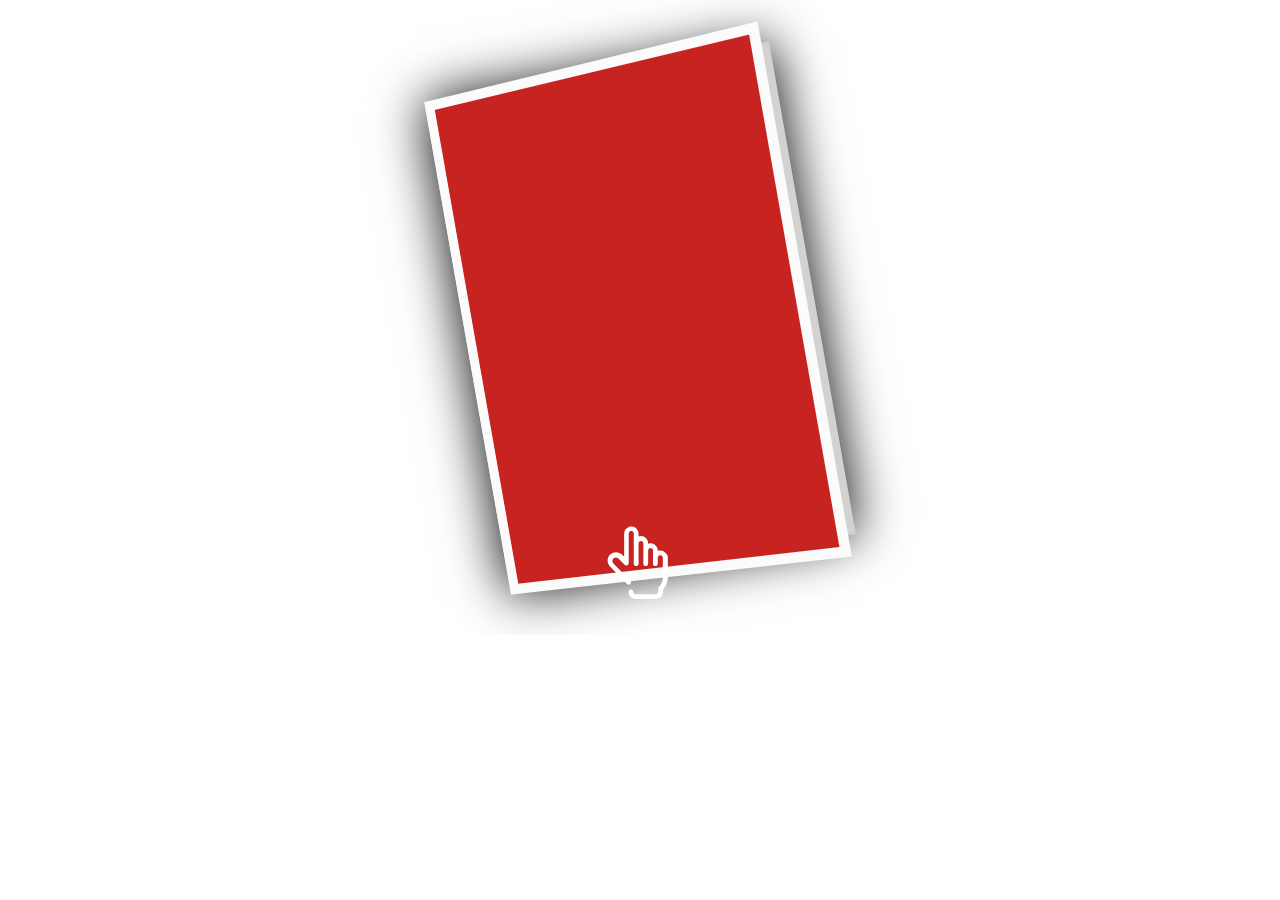
==== Xmas/src/index.html @ 48ceaa27 "." ====
<!DOCTYPE html>
<html lang="en">

<head>
	<meta charset="UTF-8" />
	<title>Christmas Card</title>
	<meta name="viewport"
		content="width=device-width; initial-scale=1.0; maximum-scale=1.0; minimum-scale=1.0; user-scalable=no; target-densityDpi=device-dpi">
	</meta>
	<link rel="stylesheet" href="./style.css" />
	<link rel="stylesheet" href="./snowstyle.css" />
</head>

<body>
	<section>
		<div>
			<div class="snow1"></div>
			<div class="snow2"></div>
			<div class="snow3"></div>
			<div class="card">
			<div class="card-page cart-page-front">
				<div class="card-page cart-page-outside"></div>
				<div class="card-page cart-page-inside">
					<span class="merry-christmas">
						<img />
					</span>
				</div>
			</div>
			<div class="card-page cart-page-bottom">
				<p style="font-family: 'iCiel Hipsteria', serif;font-size: 25px;"> Thay mặt ông già Noel
					và các chú Tuần Lộc,
					xin chúc em
					một Giáng Sinh an lành
					và nhiều niềm vui. <br>
					Merry Christmas!
				</p>

			</div>
		</div>
		</div>

		
		<span class="click-icon">
			<svg viewBox="0 0 40 40" xmlns="http://www.w3.org/2000/svg">
				<path fill="#fff"
					d="M31.6 17.7V26c0 1.9-.7 3.7-2 5.1v.9c0 1.6-1.3 3-3 3h-8.4c-1.6 0-3-1.3-3-3 0-.6.5-1 1-1s1 .4 1 1c0 .5.4 1 1 1h8.4c.5 0 1-.4 1-1v-1.2-.3-.1c0-.1.1-.2.2-.3 1.1-1.1 1.7-2.5 1.7-4v-8.3c0-.3-.1-.5-.3-.7-.1-.1-.5-.4-1-.3-.4.1-.8.6-.8 1.1v2.4c0 .6-.5 1-1 1s-1-.4-1-1v-5.5c0-.3-.1-.5-.3-.7s-.4-.3-.7-.3c-.5 0-1 .5-1 1v5.5c0 .6-.5 1-1 1s-1-.4-1-1v-8.5c0-.3-.1-.5-.3-.7s-.4-.3-.7-.3c-.5 0-1 .5-1 1v8.5c0 .6-.5 1-1 1s-1-.4-1-1V7.7c0-.3-.1-.5-.3-.7-.1-.1-.5-.4-1-.3-.4.1-.8.6-.8 1.1V20c0 .4-.2.8-.6.9-.4.2-.8.1-1.1-.2L11 18.1c-.6-.6-1.6-.6-2.2.1-.5.6-.4 1.5.2 2.1l7 7c.4.4.4 1 0 1.4-.2.2-.5.3-.7.3-.3 0-.5-.1-.7-.3l-7-7.1c-1.3-1.3-1.5-3.5-.3-4.8C8 16 9 15.5 10 15.5c.9 0 1.8.4 2.5 1l.9.9V7.9c0-1.4.9-2.7 2.3-3 1-.3 2.1 0 2.8.8.6.6.9 1.3.9 2.1V9c.3-.1.7-.2 1-.2.8 0 1.5.3 2.1.9s.9 1.3.9 2.1v.2c.3-.1.7-.2 1-.2.8 0 1.5.3 2.1.9s.9 1.3.9 2.1v.2c.1 0 .2-.1.3-.1 1-.3 2.1 0 2.8.8.8.5 1.1 1.3 1.1 2z" />
			</svg>
		</span>
		<!-- partial -->
		<script src="./min.js"></script>
		<script src="./script.js"></script>
	</section>
	<!-- partial:index.partial.html -->

</body>

</html>
---- Xmas/src/style.css ----
@import url("https://fonts.googleapis.com/css?family=Mirza&amp;subset=latin-ext");
* {
  box-sizing: border-box;
}

body {
  
  background-image: url("https://images.unsplash.com/photo-1514849543360-3228a8766079?auto=format&fit=crop&q=80&w=1660&ixlib=rb-4.0.3&ixid=M3wxMjA3fDB8MHxwaG90by1wYWdlfHx8fGVufDB8fHx8fA%3D%3D");
  background-repeat: no-repeat;
  background-size: cover;
  height: 100vh;
  margin: 0;
  padding: 0;

}

.card {
  perspective: 1500px;
  position: absolute;
  left: calc(50% - 175px);
  top: calc(50% - 250px);
  transition-property: transform;
  transition-duration: 1s;
  transition-timing-function: cubic-bezier(0.68, -0.55, 0.265, 1.55);
  transition-delay: initial;
  transform: rotate(-10deg) translate(0, 0);
  -webkit-animation: cardIn 1s alternate cubic-bezier(0.87, -0.41, 0.19, 1.44);
  animation: cardIn 1s alternate cubic-bezier(0.87, -0.41, 0.19, 1.44);
}
@media (max-width: 767px) {
  .card {
    left: calc(50% - 115px);
    top: calc(50% - 164.5px);
  }
}
@media (max-width: 479px) {
  .card {
    left: calc(50% - 75px);
    top: calc(50% - 107px);
  }
}
.card:before {
  content: "";
  display: block;
  position: absolute;
  left: 0;
  top: 0;
  width: 100%;
  height: 100%;
  box-shadow: 0 0 50px #000;
  transition: all 0.5s ease-in-out;
  background: image("cm.pmg");
}
.card.is-opened {
  transform: rotate(0deg) translate(175px, 0);
}
@media (max-width: 767px) {
  .card.is-opened {
    transform: rotate(0deg) translate(115px, 0);
  }
}
@media (max-width: 479px) {
  .card.is-opened {
    transform: rotate(0deg) translate(75px, 0);
  }
}
.card.is-opened .cart-page-front {
  transform: rotateY(-180deg);
}

@-webkit-keyframes cardIn {
  0% {
    opacity: 0;
    transform: rotate(-10deg) translate(0, -100%);
  }
  25% {
    opacity: 1;
  }
  100% {
    opacity: 1;
    transform: rotate(-10deg) translate(0, 0);
  }
}

@keyframes cardIn {
  0% {
    opacity: 0;
    transform: rotate(-10deg) translate(0, -100%);
  }
  25% {
    opacity: 1;
  }
  100% {
    opacity: 1;
    transform: rotate(-10deg) translate(0, 0);
  }
}
.card,
.card-page {
  width: 350px;
  height: 500px;
}
@media (max-width: 767px) {
  .card,
.card-page {
    width: 230px;
    height: 329px;
  }
}
@media (max-width: 479px) {
  .card,
.card-page {
    width: 150px;
    height: 214px;
  }
}

.card-page {
  transition: transform 1s ease-in-out;
  cursor: pointer;
  position: absolute;
  outline: 1px solid transparent;
}

.cart-page-front {
  transform-origin: 0 50% 0;
  transform-style: preserve-3d;
  transform: rotateY(-20deg);
  z-index: 2;
}

.cart-page-outside,
.cart-page-inside {
  position: absolute;
  -webkit-backface-visibility: hidden;
}

.cart-page-outside {
  border: 10px solid #fbfbfb;
  background: #c72320 url("https://raw.githubusercontent.com/daomintam/daomintam.github.io/3e806dfed4e6daeea22c9830a0fa0d3c57d1d93b/img/cm.png") no-repeat center;
  background-size: cover;
  width: 100%;
  height: 100%;
}
@media (max-width: 767px) {
  .cart-page-outside {
    border: 5px solid #fbfbfb;
  }
}

.cart-page-inside,
.cart-page-bottom {
  background-color: #d4d1d0;
  background-image: url("https://www.dropbox.com/s/8hw7guch8d151kg/pattern.png?raw=1");
  border: 20px solid #d4d1d0;
  display: -webkit-box;
  display: -moz-box;
  display: box;
  display: -moz-flex;
  display: flex;
  box-pack: center;
  -moz-justify-content: center;
  -ms-justify-content: center;
  -o-justify-content: center;
  justify-content: center;
  -ms-flex-pack: center;
  box-align: center;
  -moz-align-items: center;
  -ms-align-items: center;
  -o-align-items: center;
  align-items: center;
  -ms-flex-align: center;
  text-align: center;
}
@media (max-width: 767px) {
  .cart-page-inside,
.cart-page-bottom {
    border: 10px solid #d4d1d0;
  }
}

.cart-page-inside {
  transform: rotateY(-180deg);
  border-right: none !important;
  background-position: 0px 80px;
}
@media (max-width: 767px) {
  .cart-page-inside {
    background-position: 0px 30px;
  }
}
@media (max-width: 479px) {
  .cart-page-inside {
    background-position: 0px 30px;
  }
}

.cart-page-bottom {
  z-index: 1;
  border-left: none !important;
  background-position: -22px 80px;
}
@media (max-width: 767px) {
  .cart-page-bottom {
    background-position: 85px 30px;
  }
}
@media (max-width: 479px) {
  .cart-page-bottom {
    background-position: 0px 30px;
  }
}

.merry-christmas {
  /* transform: rotate(-20deg); */
  display: block;
}
/* .merry-christmas img {
  width: 350px;
  height: auto;
} */
.merry-christmas img {
  content: url("https://scontent.fhan3-3.fna.fbcdn.net/v/t39.30808-6/398172853_2569055136588826_1551316962868419497_n.jpg?stp=dst-jpg_p526x296&_nc_cat=108&ccb=1-7&_nc_sid=5f2048&_nc_eui2=AeGLlGNXYrFa-N0nE_I1fmRlCYiCF3MJEzkJiIIXcwkTOS-8eJTPaFlXb6YuwqBqglDezWtbldmyfzYRhhzhb4DV&_nc_ohc=DuAQ9S8C-csAX8sQknE&_nc_ht=scontent.fhan3-3.fna&oh=00_AfBT1gZntZEA8X3PJ61YuLPtQnE50VE-vx1_JetUKt8jFA&oe=654D963F");
  width: 80%; 
  height: auto;
}
@media (max-width: 767px) {
  .merry-christmas img {
    width: 200px;
  }
}
@media (max-width: 479px) {
  .merry-christmas img {
    width: 150px;
  }
}
@font-face {
  font-family: 'iCiel Hipsteria'; 
  src: url(/font/iCielHipsteria.ttf) format('truetype'); 
}
/* #typing-text {
  white-space: nowrap;
  overflow: hidden;
  border-right: 1px solid;
  animation: typing 3s steps(40, end), blink-caret 0.75s step-end infinite;
  font-family: 'Fz Presidente', Georgia, serif;
}
@keyframes typing {
  from { width: 0 }
  to { width: 100% }
}

@keyframes blink-caret {
  from, to { border-color: transparent }
  50% { border-color: black; }
}
.card .typing-text {
  white-space: nowrap;
  overflow: hidden;
  border-right: 1px solid;
  animation: typing 3s steps(40, end), blink-caret 0.75s step-end infinite;
  font-family: 'Fz Presidente', Georgia, serif;
} */
.card .cart-page-inside {
  white-space: pre-line; /* Cho phép dấu xuống dòng hoạt động */
}
.click-icon {
  position: absolute;
  left: 50%;
  transform: translate(-50%, 0);
  bottom: 20px;
  -webkit-animation: iconAnimation 1s infinite alternate ease-in-out;
  animation: iconAnimation 1s infinite alternate ease-in-out;
  transition: opacity 0.5s ease-in-out;
  opacity: 1;
}
.click-icon svg {
  width: 96px;
  height: 96px;
}
@media (max-width: 767px) {
  .click-icon svg {
    width: 72px;
    height: 72px;
  }
}
@media (max-width: 479px) {
  .click-icon svg {
    width: 48px;
    height: 48px;
  }
}
.click-icon.is-hidden {
  opacity: 0;
}

@-webkit-keyframes iconAnimation {
  0% {
    transform: translate(-50%, 0);
  }
  100% {
    transform: translate(-50%, 10px);
  }
}

@keyframes iconAnimation {
  0% {
    transform: translate(-50%, 0);
  }
  100% {
    transform: translate(-50%, 10px);
  }
}
p {
  font-family: "Mirza", Verdana, Arial, serif;
  font-size: 36px;
  line-height: 1.2em;
  padding-left: 10px;
}
@media (max-width: 767px) {
  p {
    font-size: 24px;
  }
}
@media (max-width: 479px) {
  p {
    font-size: 20px;
  }
}
---- Xmas/src/snowstyle.css ----
section{
    position: absolute;
    background-size: cover;
    width: 100%;
    height: 635px;
    overflow: hidden;

}

.snow1
{
    background: url("https://pngimg.com/uploads/snow/snow_PNG12.png");
    background-repeat: repeat;
    width: 100%;
    height: 635px;
    position: absolute;
    top: 0;
    left: 0;
    animation: animate1 20s infinite linear;
}
.snow2
{
    background: url("https://pngimg.com/uploads/snow/snow_PNG12.png");
    background-repeat: repeat;
    width: 100%;
    height: 635px;
    position: absolute;
    top: 0;
    left: 0;
    animation: animate2 10s infinite linear;
    background-size: 300px;
    filter: blur(1px);
}
.snow3
{
    background: url("https://pngimg.com/uploads/snow/snow_PNG12.png");
    background-repeat: repeat;
    width: 100%;
    height: 635px;
    position: absolute;
    top: 0;
    left: 0;
    animation: animate3 10s infinite linear;
    background-size: 800px;
    filter: blur(2px);


}
@keyframes animate1
{
    0%
    {
        background-position: 0px 0px;
    }
    100%
    {
        background-position: 100px 635px;
    }

}
@keyframes animate2
{
    0%
    {
        background-position: 0px -100px;
    }
    100%
    {
        background-position: 0px 635px;
    }

}
@keyframes animate3
{
    0%
    {
        background-position: 0px 100px;
    }
    100%
    {
        background-position: 300px 635px;
    }

}
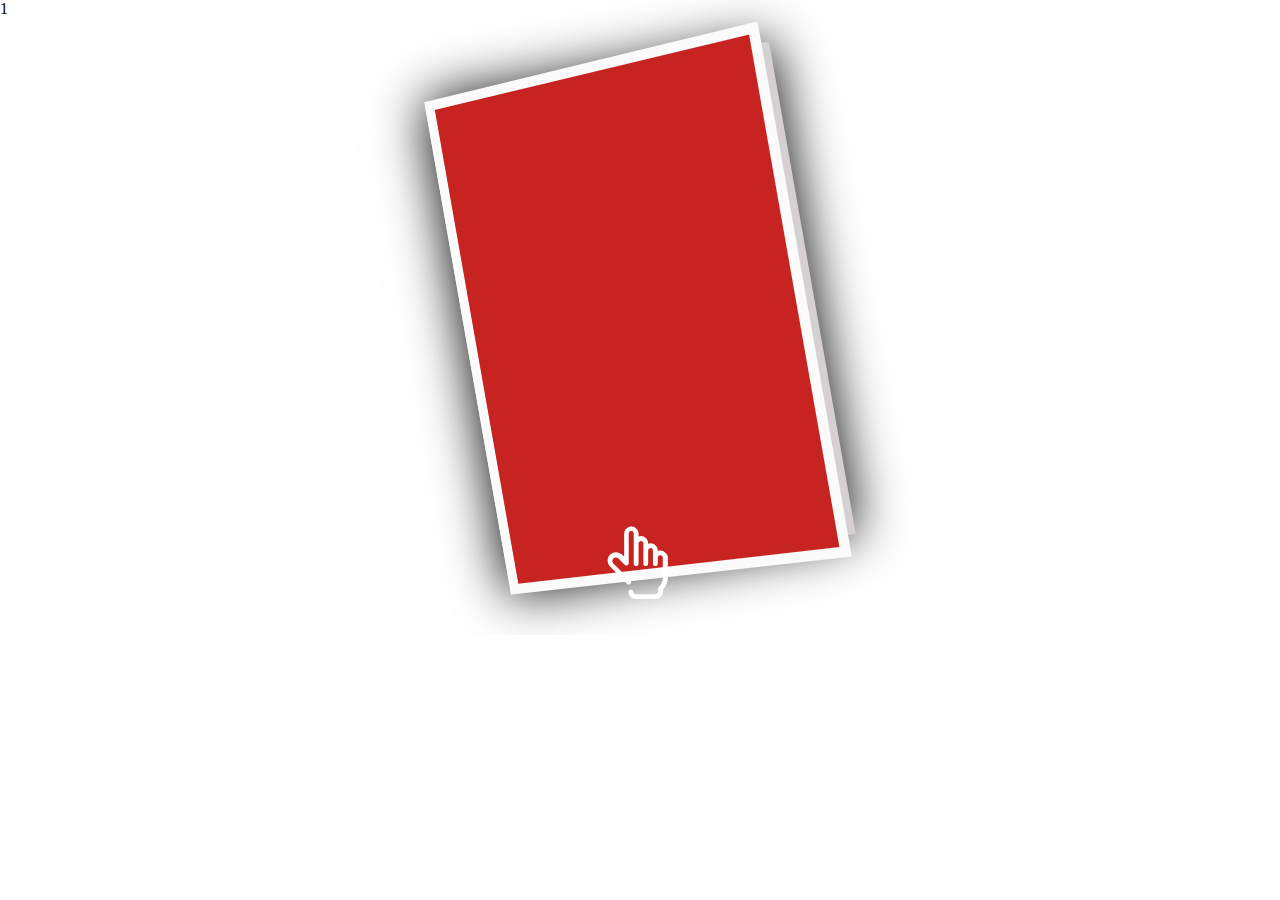
==== commit c867752f: "i" ====
--- a/Xmas/src/index.html
+++ b/Xmas/src/index.html
@@ -5,7 +5,7 @@
 	<meta charset="UTF-8" />
 	<title>Christmas Card</title>
 	<meta name="viewport"
-		content="width=device-width; initial-scale=1.0; maximum-scale=1.0; minimum-scale=1.0; user-scalable=no; target-densityDpi=device-dpi">
+		content="width=device-width; initial-scale=1.0; maximum-scale=1.0; minimum-scale=1.0; user-scalable=no; target-densityDpi=device-dpi;">
 	</meta>
 	<link rel="stylesheet" href="./style.css" />
 	<link rel="stylesheet" href="./snowstyle.css" />
@@ -27,14 +27,15 @@
 				</div>
 			</div>
 			<div class="card-page cart-page-bottom">
-				<p style="font-family: 'iCiel Hipsteria', serif;font-size: 25px;"> Thay mặt ông già Noel
+				<p id="greeting" style="font-family: 'iCiel Hipsteria', serif;font-size: 25px;"> Thay mặt ông già Noel
 					và các chú Tuần Lộc,
 					xin chúc em
 					một Giáng Sinh an lành
-					và nhiều niềm vui. <br>
+					và nhiều niềm vui. <br><br>
 					Merry Christmas!
+					<br>♥
 				</p>
-
+				
 			</div>
 		</div>
 		</div>
@@ -48,7 +49,19 @@
 		</span>
 		<!-- partial -->
 		<script src="./min.js"></script>
-		<script src="./script.js"></script>
+		<script src="./script.js"></script>1
+		<script>
+            function adjustFontSize() {
+                var greeting = document.getElementById('greeting');
+                if (window.innerWidth < 768) { 
+                    greeting.style.fontSize = '18px';
+                } else {
+                    greeting.style.fontSize = '25px'; 
+                }
+            }
+            window.addEventListener('load', adjustFontSize);
+            window.addEventListener('resize', adjustFontSize);
+        </script>
 	</section>
 	<!-- partial:index.partial.html -->
 
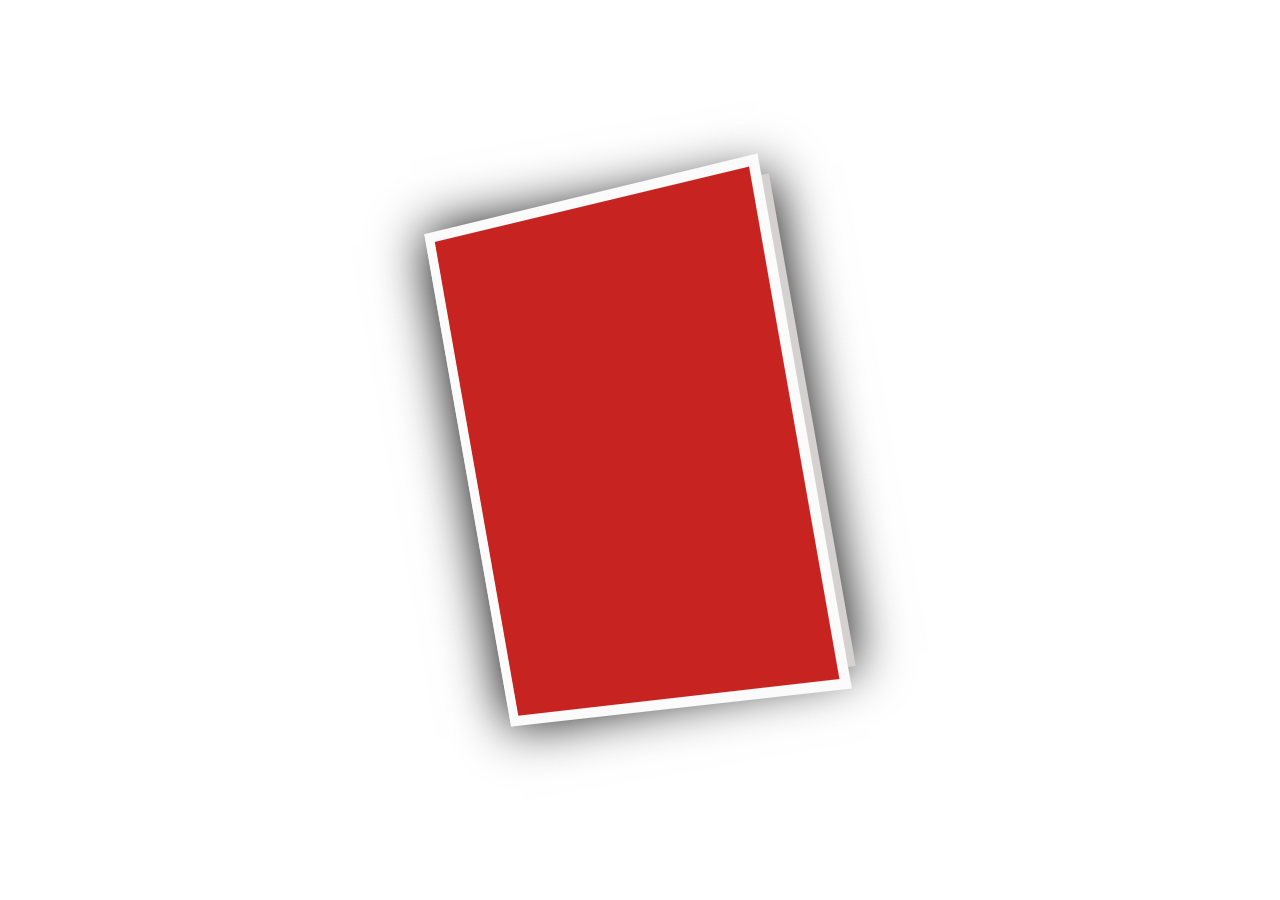
==== commit 508ba0ac: "i" ====
--- a/Xmas/src/index.html
+++ b/Xmas/src/index.html
@@ -4,64 +4,84 @@
 <head>
 	<meta charset="UTF-8" />
 	<title>Christmas Card</title>
-	<meta name="viewport"
-		content="width=device-width; initial-scale=1.0; maximum-scale=1.0; minimum-scale=1.0; user-scalable=no; target-densityDpi=device-dpi;">
+	<meta name="viewport";
+		content="width=device-width initial-scale=1.0; maximum-scale=1.0; minimum-scale=1.0; user-scalable=no; target-densityDpi=device-dpi;">
 	</meta>
 	<link rel="stylesheet" href="./style.css" />
 	<link rel="stylesheet" href="./snowstyle.css" />
+	 <link rel="stylesheet1" href="./santa-deer.css" /> 
+
+	
 </head>
 
 <body>
-	<section>
-		<div>
+	<div class="santa-claus">
+		<img src="other/images/santa-deer.png" alt="deer" class="santa-deer">
+		<img src="other/images/santa-body.png" alt="deer" class="santa-body">
+		<img src="other/images/santa-hand.png" alt="deer" class="santa-hand">
+	</div>
+	<section style="pointer-events: none;">
+		<div><iframe width="100%" height="20" scrolling="no" frameborder="no"
+			allow="autoplay"
+			src="https://w.soundcloud.com/player/?url=https%3A//api.soundcloud.com/tracks/1181152639&color=241414&auto_play=true&hide_related=false&show_comments=true&show_user=true&show_reposts=false&show_teaser=true"></iframe>	
+		</div>
+		<div style="pointer-events: all;">
 			<div class="snow1"></div>
 			<div class="snow2"></div>
 			<div class="snow3"></div>
+			
 			<div class="card">
-			<div class="card-page cart-page-front">
-				<div class="card-page cart-page-outside"></div>
-				<div class="card-page cart-page-inside">
-					<span class="merry-christmas">
-						<img />
-					</span>
+
+				<div class="card-page cart-page-front">
+					<div class="card-page cart-page-outside">
+
+					</div>
+					<div class="card-page cart-page-inside">
+
+						<span class="merry-christmas">
+							<img />
+						</span>
+					</div>
+				</div>
+				<div class="card-page cart-page-bottom">
+					<p id="greeting" style="font-family: 'iCiel Hipsteria', serif;font-size: 25px;"> Thay mặt ông già
+						Noel
+						và các chú Tuần Lộc,
+						xin chúc em
+						một Giáng Sinh an lành
+						và nhiều niềm vui. <br><br>
+						Merry Christmas!
+						<br>♥
+					</p>
+
 				</div>
 			</div>
-			<div class="card-page cart-page-bottom">
-				<p id="greeting" style="font-family: 'iCiel Hipsteria', serif;font-size: 25px;"> Thay mặt ông già Noel
-					và các chú Tuần Lộc,
-					xin chúc em
-					một Giáng Sinh an lành
-					và nhiều niềm vui. <br><br>
-					Merry Christmas!
-					<br>♥
-				</p>
-				
-			</div>
 		</div>
-		</div>
+		
 
-		
 		<span class="click-icon">
 			<svg viewBox="0 0 40 40" xmlns="http://www.w3.org/2000/svg">
 				<path fill="#fff"
 					d="M31.6 17.7V26c0 1.9-.7 3.7-2 5.1v.9c0 1.6-1.3 3-3 3h-8.4c-1.6 0-3-1.3-3-3 0-.6.5-1 1-1s1 .4 1 1c0 .5.4 1 1 1h8.4c.5 0 1-.4 1-1v-1.2-.3-.1c0-.1.1-.2.2-.3 1.1-1.1 1.7-2.5 1.7-4v-8.3c0-.3-.1-.5-.3-.7-.1-.1-.5-.4-1-.3-.4.1-.8.6-.8 1.1v2.4c0 .6-.5 1-1 1s-1-.4-1-1v-5.5c0-.3-.1-.5-.3-.7s-.4-.3-.7-.3c-.5 0-1 .5-1 1v5.5c0 .6-.5 1-1 1s-1-.4-1-1v-8.5c0-.3-.1-.5-.3-.7s-.4-.3-.7-.3c-.5 0-1 .5-1 1v8.5c0 .6-.5 1-1 1s-1-.4-1-1V7.7c0-.3-.1-.5-.3-.7-.1-.1-.5-.4-1-.3-.4.1-.8.6-.8 1.1V20c0 .4-.2.8-.6.9-.4.2-.8.1-1.1-.2L11 18.1c-.6-.6-1.6-.6-2.2.1-.5.6-.4 1.5.2 2.1l7 7c.4.4.4 1 0 1.4-.2.2-.5.3-.7.3-.3 0-.5-.1-.7-.3l-7-7.1c-1.3-1.3-1.5-3.5-.3-4.8C8 16 9 15.5 10 15.5c.9 0 1.8.4 2.5 1l.9.9V7.9c0-1.4.9-2.7 2.3-3 1-.3 2.1 0 2.8.8.6.6.9 1.3.9 2.1V9c.3-.1.7-.2 1-.2.8 0 1.5.3 2.1.9s.9 1.3.9 2.1v.2c.3-.1.7-.2 1-.2.8 0 1.5.3 2.1.9s.9 1.3.9 2.1v.2c.1 0 .2-.1.3-.1 1-.3 2.1 0 2.8.8.8.5 1.1 1.3 1.1 2z" />
 			</svg>
+
 		</span>
+
 		<!-- partial -->
 		<script src="./min.js"></script>
-		<script src="./script.js"></script>1
+		<script src="./script.js"></script>
 		<script>
-            function adjustFontSize() {
-                var greeting = document.getElementById('greeting');
-                if (window.innerWidth < 768) { 
-                    greeting.style.fontSize = '18px';
-                } else {
-                    greeting.style.fontSize = '25px'; 
-                }
-            }
-            window.addEventListener('load', adjustFontSize);
-            window.addEventListener('resize', adjustFontSize);
-        </script>
+			function adjustFontSize() {
+				var greeting = document.getElementById('greeting');
+				if (window.innerWidth < 768) {
+					greeting.style.fontSize = '14px';
+				} else {
+					greeting.style.fontSize = '25px';
+				}
+			}
+			window.addEventListener('load', adjustFontSize);
+			window.addEventListener('resize', adjustFontSize);
+		</script>
 	</section>
 	<!-- partial:index.partial.html -->
 
--- a/Xmas/src/style.css
+++ b/Xmas/src/style.css
@@ -221,8 +221,8 @@
 } */
 .merry-christmas img {
   content: url("https://scontent.fhan3-3.fna.fbcdn.net/v/t39.30808-6/398172853_2569055136588826_1551316962868419497_n.jpg?stp=dst-jpg_p526x296&_nc_cat=108&ccb=1-7&_nc_sid=5f2048&_nc_eui2=AeGLlGNXYrFa-N0nE_I1fmRlCYiCF3MJEzkJiIIXcwkTOS-8eJTPaFlXb6YuwqBqglDezWtbldmyfzYRhhzhb4DV&_nc_ohc=DuAQ9S8C-csAX8sQknE&_nc_ht=scontent.fhan3-3.fna&oh=00_AfBT1gZntZEA8X3PJ61YuLPtQnE50VE-vx1_JetUKt8jFA&oe=654D963F");
-  width: 80%; 
-  height: auto;
+  width: 100%; 
+  height: 100%;
 }
 @media (max-width: 767px) {
   .merry-christmas img {
@@ -231,12 +231,16 @@
 }
 @media (max-width: 479px) {
   .merry-christmas img {
-    width: 150px;
-  }
+    width: 120px;
+
+  }
+  #greeting {
+    font-size: 14px; 
+}
 }
 @font-face {
   font-family: 'iCiel Hipsteria'; 
-  src: url(/font/iCielHipsteria.ttf) format('truetype'); 
+  src: url(other/font/iCielHipsteria.ttf) format('truetype'); 
 }
 /* #typing-text {
   white-space: nowrap;
@@ -326,4 +330,85 @@
   p {
     font-size: 20px;
   }
+}
+.santa-claus {
+  position: absolute;
+  width: 370px;
+  right: -400px;
+  animation: santa-move 16s 2s linear infinite;
+  transform-origin: 50% 50%;
+}
+
+.santa-deer {
+  position: absolute;
+  width: 300px;
+  z-index: 3;
+  top: 5px;
+  transform-origin: right center;
+  animation: deer 5s infinite;
+}
+
+.santa-body {
+  position: absolute;
+  width: 115px;
+  right: 0;
+  top: 15px;
+  z-index: 2;
+}
+
+.santa-hand {
+  position: absolute;
+  width: 20px;
+  z-index: 1;
+  right: 60px;
+  top: 25px;
+  transform-origin: right bottom;
+  animation: shake-hand 3s infinite;
+}
+
+
+
+@keyframes shake-hand {
+  50% {
+      transform: rotate(-30deg);
+  }
+}
+
+@keyframes deer {
+  50% {
+      transform: rotate(-5deg);
+  }
+}
+
+@keyframes santa-move {
+  0% {
+      top: 150px;
+      right: -400px;
+      transform: rotate(10deg);
+  }
+
+  30% {
+      top: 50px;
+      transform: rotate(0deg);
+  }
+
+  60% {
+      top: 150px;
+      right: 110%;
+      transform: rotate(-10deg);
+  }
+
+  100% {
+      right: 110%;
+  }
+}
+
+@keyframes text-show {
+  from {
+      opacity: 0;
+  }
+
+  to {
+      opacity: 1;
+  }
 }--- a/Xmas/src/snowstyle.css
+++ b/Xmas/src/snowstyle.css
@@ -2,48 +2,50 @@
     position: absolute;
     background-size: cover;
     width: 100%;
-    height: 635px;
+    height: 100%;
     overflow: hidden;
 
 }
 
 .snow1
 {
-    background: url("https://pngimg.com/uploads/snow/snow_PNG12.png");
+    background: url("https://raw.githubusercontent.com/daomintam/daomintam.github.io/main/img/snow.png");
     background-repeat: repeat;
     width: 100%;
-    height: 635px;
+    height: 100%;
     position: absolute;
     top: 0;
     left: 0;
-    animation: animate1 20s infinite linear;
+    animation: animate1 22s infinite linear;
+    pointer-events: none;
 }
 .snow2
 {
-    background: url("https://pngimg.com/uploads/snow/snow_PNG12.png");
+    background: url("https://raw.githubusercontent.com/daomintam/daomintam.github.io/main/img/snow.png");
     background-repeat: repeat;
     width: 100%;
-    height: 635px;
+    height: 100%;
     position: absolute;
     top: 0;
     left: 0;
     animation: animate2 10s infinite linear;
     background-size: 300px;
     filter: blur(1px);
+    pointer-events: none;
 }
 .snow3
 {
-    background: url("https://pngimg.com/uploads/snow/snow_PNG12.png");
+    background: url("https://raw.githubusercontent.com/daomintam/daomintam.github.io/main/img/snow.png");
     background-repeat: repeat;
     width: 100%;
-    height: 635px;
+    height: 100%;
     position: absolute;
     top: 0;
     left: 0;
     animation: animate3 10s infinite linear;
     background-size: 800px;
     filter: blur(2px);
-
+    pointer-events: none;
 
 }
 @keyframes animate1
--- a/Xmas/src/santa-deer.css
+++ b/Xmas/src/santa-deer.css
@@ -0,0 +1,82 @@
+
+        .santa-claus {
+            position: absolute;
+            width: 370px;
+            right: -400px;
+            animation: santa-move 16s 2s linear infinite;
+            transform-origin: 50% 50%;
+        }
+
+        .santa-deer {
+            position: absolute;
+            width: 300px;
+            z-index: 3;
+            top: 5px;
+            transform-origin: right center;
+            animation: deer 5s infinite;
+        }
+
+        .santa-body {
+            position: absolute;
+            width: 115px;
+            right: 0;
+            top: 15px;
+            z-index: 2;
+        }
+
+        .santa-hand {
+            position: absolute;
+            width: 20px;
+            z-index: 1;
+            right: 60px;
+            top: 25px;
+            transform-origin: right bottom;
+            animation: shake-hand 3s infinite;
+        }
+
+      
+
+        @keyframes shake-hand {
+            50% {
+                transform: rotate(-30deg);
+            }
+        }
+
+        @keyframes deer {
+            50% {
+                transform: rotate(-5deg);
+            }
+        }
+
+        @keyframes santa-move {
+            0% {
+                top: 150px;
+                right: -400px;
+                transform: rotate(10deg);
+            }
+
+            30% {
+                top: 50px;
+                transform: rotate(0deg);
+            }
+
+            60% {
+                top: 150px;
+                right: 110%;
+                transform: rotate(-10deg);
+            }
+
+            100% {
+                right: 110%;
+            }
+        }
+
+        @keyframes text-show {
+            from {
+                opacity: 0;
+            }
+
+            to {
+                opacity: 1;
+            }
+        }